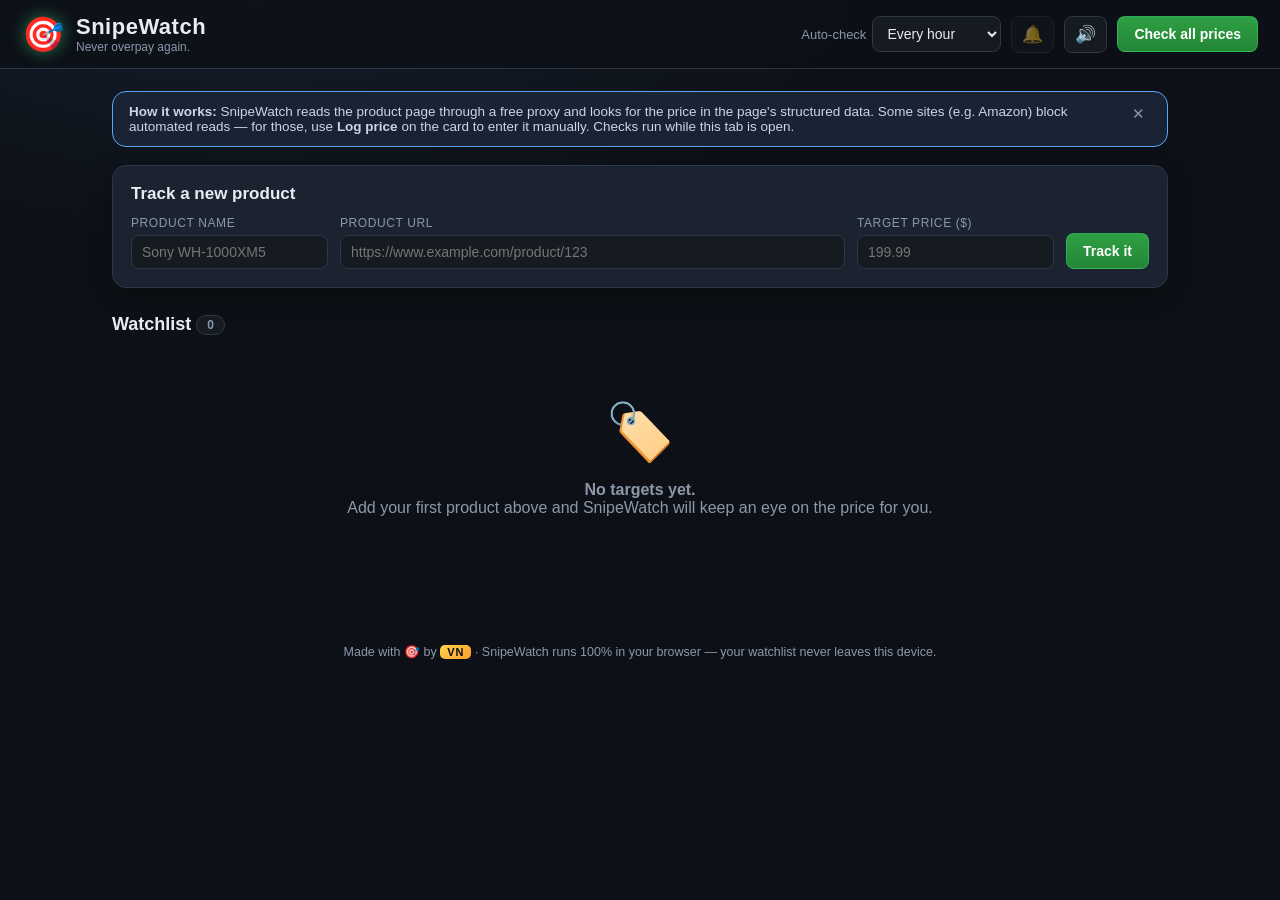
==== index.html @ 0885d377 "SnipeWatch v1.0.0: price-drop tracker (batch 1)" ====
<!DOCTYPE html>
<html lang="en">
<head>
<meta charset="UTF-8">
<meta name="viewport" content="width=device-width, initial-scale=1.0">
<title>SnipeWatch — Price Drop Tracker</title>
<meta name="description" content="SnipeWatch: track product prices, get alerted on drops. Free, private, runs entirely in your browser.">
<link rel="stylesheet" href="styles.css">
<link rel="icon" href="data:image/svg+xml,<svg xmlns='http://www.w3.org/2000/svg' viewBox='0 0 100 100'><text y='.9em' font-size='90'>🎯</text></svg>">
</head>
<body>
<header class="topbar">
  <div class="brand">
    <span class="brand-mark" aria-hidden="true">🎯</span>
    <div>
      <h1>SnipeWatch</h1>
      <p class="tagline">Never overpay again.</p>
    </div>
  </div>
  <div class="topbar-actions">
    <label class="interval-wrap" title="Auto-check prices while this tab is open">
      <span>Auto-check</span>
      <select id="intervalSelect" aria-label="Auto-check interval">
        <option value="0">Off</option>
        <option value="30">Every 30 min</option>
        <option value="60" selected>Every hour</option>
        <option value="360">Every 6 hours</option>
        <option value="1440">Daily</option>
      </select>
    </label>
    <button id="notifBtn" class="icon-btn" title="Enable browser notifications" aria-label="Toggle browser notifications">🔔</button>
    <button id="muteBtn" class="icon-btn" title="Toggle sound effects" aria-label="Toggle sound effects">🔊</button>
    <button id="checkAllBtn" class="primary-btn">Check all prices</button>
  </div>
</header>

<main>
  <div id="hintBar" class="hint-bar" hidden>
    <p><strong>How it works:</strong> SnipeWatch reads the product page through a free proxy and looks for the
    price in the page's structured data. Some sites (e.g. Amazon) block automated reads — for those, use
    <strong>Log price</strong> on the card to enter it manually. Checks run while this tab is open.</p>
    <button id="hintClose" aria-label="Dismiss hint">✕</button>
  </div>

  <section class="add-card" aria-labelledby="addHeading">
    <h2 id="addHeading">Track a new product</h2>
    <form id="addForm">
      <div class="field">
        <label for="pName">Product name</label>
        <input id="pName" type="text" placeholder="Sony WH-1000XM5" maxlength="80" required>
      </div>
      <div class="field grow">
        <label for="pUrl">Product URL</label>
        <input id="pUrl" type="url" placeholder="https://www.example.com/product/123" required>
      </div>
      <div class="field">
        <label for="pTarget">Target price ($)</label>
        <input id="pTarget" type="number" min="0.01" step="0.01" placeholder="199.99" required>
      </div>
      <button type="submit" class="primary-btn">Track it</button>
    </form>
  </section>

  <section aria-labelledby="watchHeading">
    <h2 id="watchHeading" class="section-title">Watchlist <span id="watchCount" class="count-badge">0</span></h2>
    <div id="emptyState" class="empty-state">
      <div class="empty-art" aria-hidden="true">🏷️</div>
      <p><strong>No targets yet.</strong><br>Add your first product above and SnipeWatch will keep an eye on the price for you.</p>
    </div>
    <div id="productGrid" class="product-grid"></div>
  </section>
</main>

<div id="toastRegion" class="toast-region" aria-live="polite"></div>

<footer>
  <p>Made with 🎯 by <span class="vn-tag">VN</span> · SnipeWatch runs 100% in your browser — your watchlist never leaves this device.</p>
</footer>

<script src="app.js"></script>
</body>
</html>
---- styles.css ----
:root {
  --bg: #0d1117;
  --bg2: #161b22;
  --card: #1c2330;
  --border: #2d3748;
  --text: #e8edf3;
  --muted: #8b98ab;
  --green: #3ddc84;
  --amber: #ffb020;
  --red: #ff5d5d;
  --accent: #58a6ff;
  --radius: 14px;
}

* { box-sizing: border-box; }

body {
  margin: 0;
  font-family: -apple-system, BlinkMacSystemFont, "Segoe UI", Roboto, Helvetica, Arial, sans-serif;
  background: radial-gradient(1200px 600px at 20% -10%, #16202f 0%, var(--bg) 55%) fixed, var(--bg);
  color: var(--text);
  min-height: 100vh;
}

/* ---------- header ---------- */
.topbar {
  display: flex; justify-content: space-between; align-items: center;
  padding: 14px 22px; background: rgba(13,17,23,.85);
  border-bottom: 1px solid var(--border);
  position: sticky; top: 0; z-index: 50; backdrop-filter: blur(8px);
  flex-wrap: wrap; gap: 12px;
}
.brand { display: flex; align-items: center; gap: 12px; }
.brand-mark { font-size: 34px; filter: drop-shadow(0 0 8px rgba(61,220,132,.5)); }
.brand h1 { margin: 0; font-size: 22px; letter-spacing: .5px; }
.tagline { margin: 0; color: var(--muted); font-size: 12px; }
.topbar-actions { display: flex; align-items: center; gap: 10px; flex-wrap: wrap; }
.interval-wrap { display: flex; align-items: center; gap: 6px; color: var(--muted); font-size: 13px; }
select, input {
  background: var(--bg2); color: var(--text);
  border: 1px solid var(--border); border-radius: 8px;
  padding: 8px 10px; font-size: 14px;
}
select:focus, input:focus, button:focus-visible { outline: 2px solid var(--accent); outline-offset: 1px; }
.icon-btn {
  background: var(--bg2); border: 1px solid var(--border); border-radius: 8px;
  font-size: 17px; padding: 7px 10px; cursor: pointer; transition: transform .15s;
}
.icon-btn:hover { transform: scale(1.08); }
.icon-btn.off { opacity: .45; }
.primary-btn {
  background: linear-gradient(180deg, #2ea043, #238636);
  color: #fff; border: 1px solid rgba(61,220,132,.4); border-radius: 8px;
  padding: 9px 16px; font-size: 14px; font-weight: 600; cursor: pointer;
  transition: transform .12s, box-shadow .12s;
}
.primary-btn:hover { transform: translateY(-1px); box-shadow: 0 4px 14px rgba(61,220,132,.3); }
.primary-btn:disabled { opacity: .5; cursor: wait; transform: none; box-shadow: none; }

/* ---------- main ---------- */
main { max-width: 1100px; margin: 0 auto; padding: 22px; }
.hint-bar {
  display: flex; gap: 12px; align-items: flex-start;
  background: #1a2333; border: 1px solid var(--accent); border-radius: var(--radius);
  padding: 12px 16px; margin-bottom: 18px; font-size: 13.5px; color: #c9d6e8;
}
.hint-bar p { margin: 0; flex: 1; }
.hint-bar button { background: none; border: none; color: var(--muted); cursor: pointer; font-size: 15px; }

.add-card {
  background: var(--card); border: 1px solid var(--border);
  border-radius: var(--radius); padding: 18px; margin-bottom: 26px;
  box-shadow: 0 8px 24px rgba(0,0,0,.35);
}
.add-card h2 { margin: 0 0 12px; font-size: 17px; }
#addForm { display: flex; gap: 12px; align-items: flex-end; flex-wrap: wrap; }
.field { display: flex; flex-direction: column; gap: 5px; }
.field.grow { flex: 1; min-width: 220px; }
.field label { font-size: 12px; color: var(--muted); text-transform: uppercase; letter-spacing: .6px; }
.field input { min-width: 170px; }

.section-title { font-size: 18px; margin: 6px 0 14px; }
.count-badge {
  background: var(--bg2); border: 1px solid var(--border); border-radius: 20px;
  font-size: 12px; padding: 2px 10px; color: var(--muted); vertical-align: middle;
}

.empty-state { text-align: center; padding: 50px 20px; color: var(--muted); }
.empty-art { font-size: 56px; margin-bottom: 12px; animation: float 3s ease-in-out infinite; }
@keyframes float { 0%,100% { transform: translateY(0); } 50% { transform: translateY(-8px); } }

.product-grid { display: grid; grid-template-columns: repeat(auto-fill, minmax(330px, 1fr)); gap: 16px; }

.product-card {
  background: var(--card); border: 1px solid var(--border); border-radius: var(--radius);
  padding: 16px; position: relative; overflow: hidden;
  animation: cardIn .28s ease-out;
  transition: border-color .2s, box-shadow .2s;
}
@keyframes cardIn { from { opacity: 0; transform: translateY(10px); } to { opacity: 1; transform: none; } }
.product-card.alert {
  border-color: var(--green);
  box-shadow: 0 0 0 1px var(--green), 0 0 24px rgba(61,220,132,.25);
  animation: cardIn .28s ease-out, pulse 1.6s ease-in-out 3;
}
@keyframes pulse { 0%,100% { box-shadow: 0 0 0 1px var(--green), 0 0 10px rgba(61,220,132,.15); } 50% { box-shadow: 0 0 0 2px var(--green), 0 0 30px rgba(61,220,132,.4); } }

.card-top { display: flex; justify-content: space-between; align-items: flex-start; gap: 8px; margin-bottom: 4px; }
.card-name { margin: 0; font-size: 15.5px; line-height: 1.3; word-break: break-word; }
.card-name a { color: var(--text); text-decoration: none; }
.card-name a:hover { color: var(--accent); text-decoration: underline; }
.domain-badge {
  font-size: 10.5px; color: var(--muted); background: var(--bg2);
  border: 1px solid var(--border); border-radius: 6px; padding: 2px 7px; white-space: nowrap;
}
.delete-btn { background: none; border: none; color: var(--muted); cursor: pointer; font-size: 15px; padding: 2px 6px; border-radius: 6px; }
.delete-btn:hover { color: var(--red); background: rgba(255,93,93,.1); }

.price-row { display: flex; align-items: baseline; gap: 10px; margin: 8px 0 2px; }
.current-price { font-size: 30px; font-weight: 700; letter-spacing: -.5px; }
.current-price.drop { color: var(--green); }
.delta-chip { font-size: 12px; font-weight: 600; padding: 3px 9px; border-radius: 20px; }
.delta-chip.good { background: rgba(61,220,132,.14); color: var(--green); }
.delta-chip.wait { background: rgba(255,176,32,.13); color: var(--amber); }
.delta-chip.bad { background: rgba(255,93,93,.13); color: var(--red); }
.target-line { font-size: 12.5px; color: var(--muted); margin-bottom: 8px; }

.chart-wrap { position: relative; margin: 6px 0 10px; }
canvas.chart { width: 100%; height: 110px; display: block; background: var(--bg2); border-radius: 8px; border: 1px solid var(--border); }
.chart-tip {
  position: absolute; pointer-events: none; background: #0b0e13; border: 1px solid var(--border);
  border-radius: 6px; padding: 4px 8px; font-size: 11.5px; display: none; white-space: nowrap; z-index: 5;
}

.card-actions { display: flex; gap: 8px; flex-wrap: wrap; }
.ghost-btn {
  background: transparent; border: 1px solid var(--border); color: var(--text);
  border-radius: 8px; padding: 7px 12px; font-size: 13px; cursor: pointer; transition: background .15s;
}
.ghost-btn:hover { background: var(--bg2); }
.ghost-btn:disabled { opacity: .5; cursor: wait; }
.status-line { font-size: 11.5px; color: var(--muted); margin-top: 8px; min-height: 15px; }
.status-line.error { color: var(--red); }
.status-line.ok { color: var(--green); }

/* ---------- toasts ---------- */
.toast-region { position: fixed; right: 18px; bottom: 18px; display: flex; flex-direction: column; gap: 10px; z-index: 100; max-width: 340px; }
.toast {
  background: #12241a; border: 1px solid var(--green); border-radius: 10px;
  padding: 12px 14px; font-size: 13.5px; box-shadow: 0 8px 24px rgba(0,0,0,.5);
  animation: toastIn .3s ease-out;
}
.toast.info { background: #141c2b; border-color: var(--accent); }
.toast.error { background: #2b1414; border-color: var(--red); }
.toast strong { color: var(--green); }
.toast.info strong { color: var(--accent); }
.toast.error strong { color: var(--red); }
@keyframes toastIn { from { opacity: 0; transform: translateY(12px); } to { opacity: 1; transform: none; } }
.toast.out { opacity: 0; transform: translateY(8px); transition: all .3s; }

footer { text-align: center; padding: 26px 16px 34px; color: var(--muted); font-size: 12.5px; }
.vn-tag {
  display: inline-block; font-weight: 800; letter-spacing: 1px; color: #0d1117;
  background: linear-gradient(135deg, #ffd54a, #ff9d2e); border-radius: 5px; padding: 1px 7px; font-size: 11px;
}

@media (max-width: 640px) {
  #addForm { flex-direction: column; align-items: stretch; }
  .field input { min-width: 0; }
  .topbar { flex-direction: column; align-items: flex-start; }
}

@media (prefers-reduced-motion: reduce) {
  *, *::before, *::after { animation: none !important; transition: none !important; }
}
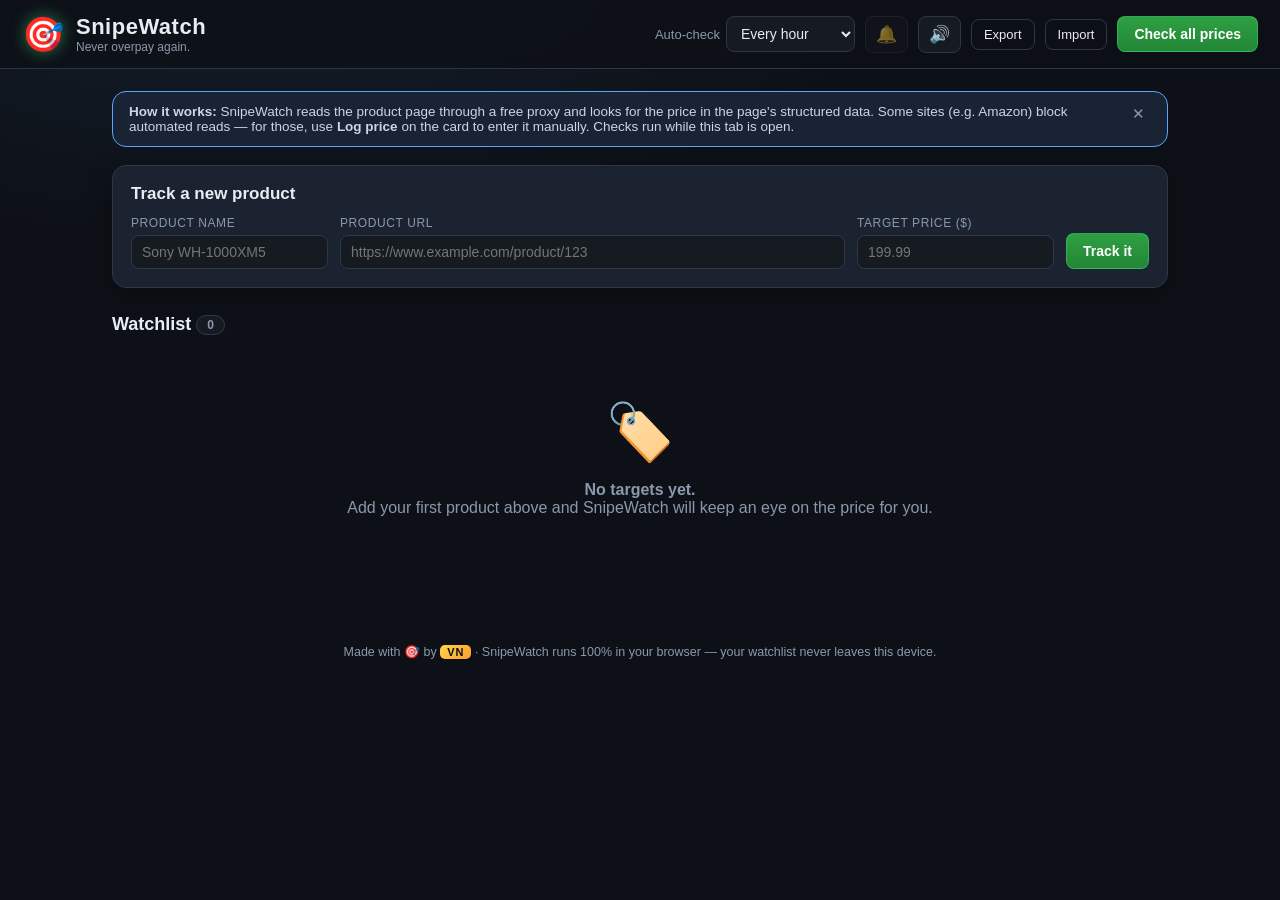
==== commit debf87e0: "SnipeWatch teardown upgrade: UI, styles, tests + fixtures" ====
--- a/index.html
+++ b/index.html
@@ -30,6 +30,9 @@
     </label>
     <button id="notifBtn" class="icon-btn" title="Enable browser notifications" aria-label="Toggle browser notifications">🔔</button>
     <button id="muteBtn" class="icon-btn" title="Toggle sound effects" aria-label="Toggle sound effects">🔊</button>
+    <button id="exportBtn" class="ghost-btn" title="Download your watchlist as a JSON backup">Export</button>
+    <button id="importBtn" class="ghost-btn" title="Restore a watchlist from a JSON backup">Import</button>
+    <input type="file" id="importFile" accept="application/json,.json" hidden aria-label="Import watchlist backup file">
     <button id="checkAllBtn" class="primary-btn">Check all prices</button>
   </div>
 </header>
--- a/styles.css
+++ b/styles.css
@@ -123,7 +123,14 @@
 .delta-chip.good { background: rgba(61,220,132,.14); color: var(--green); }
 .delta-chip.wait { background: rgba(255,176,32,.13); color: var(--amber); }
 .delta-chip.bad { background: rgba(255,93,93,.13); color: var(--red); }
-.target-line { font-size: 12.5px; color: var(--muted); margin-bottom: 8px; }
+.target-line { font-size: 12.5px; color: var(--muted); margin-bottom: 4px; }
+.stats-line { font-size: 12px; color: var(--muted); margin-bottom: 8px; }
+.stats-line .verdict-low { color: var(--green); font-weight: 600; }
+.stats-line .verdict-high { color: var(--red); font-weight: 600; }
+.oos-badge {
+  font-size: 10.5px; color: #fff; background: rgba(255,93,93,.85);
+  border-radius: 6px; padding: 2px 7px; white-space: nowrap; font-weight: 600;
+}
 
 .chart-wrap { position: relative; margin: 6px 0 10px; }
 canvas.chart { width: 100%; height: 110px; display: block; background: var(--bg2); border-radius: 8px; border: 1px solid var(--border); }
